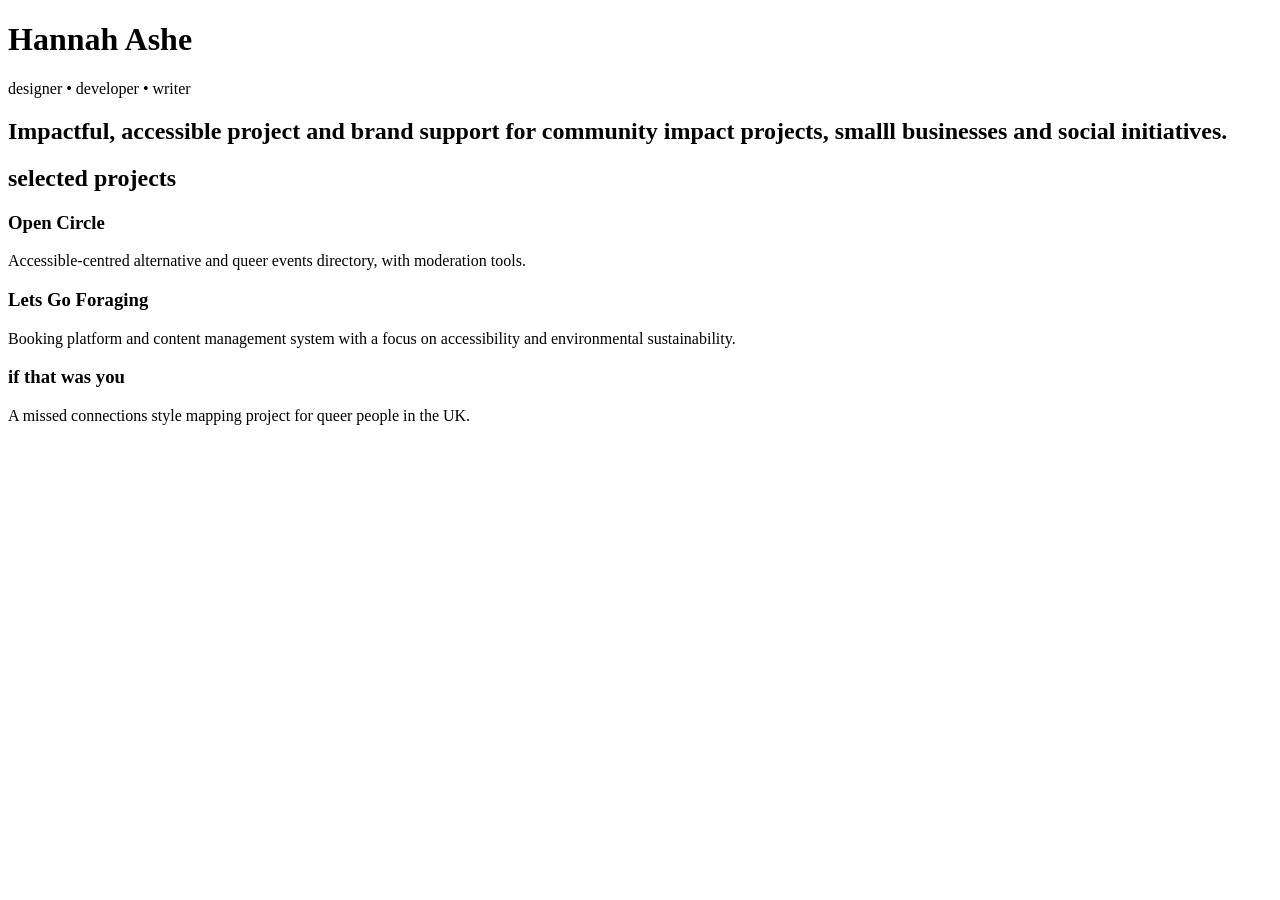
==== index2.html @ 4e05eeb7 "Add index2.html: create initial structure for portfolio with project descriptions and branding" ====
<!doctype html>
<html lang="en">
  <head>
    <meta charset="utf-8" />
    <meta name="viewport" content="width=device-width,initial-scale=1" />
    <title>Hannah Ashe — Designer • Developer • Writer</title>
    <meta
      name="description"
      content="Portfolio of Hannah Ashe — designer, developer, and writer partnering with community impact projects and queer creatives."
    />
    <link rel="preconnect" href="https://fonts.googleapis.com" />
    <link rel="preconnect" href="https://fonts.gstatic.com" crossorigin />
    <link
      href="https://fonts.googleapis.com/css2?family=Archivo:wght@300;400;500;600;700&family=Fraunces:opsz,wght@9..144,600;9..144,800&display=swap"
      rel="stylesheet"
    />
    <link rel="stylesheet" href="assets/css/style2.css" />
  </head>
  <body>
    <main>
      <div class="hero">
        <div class="hero-frame">
          <h1>Hannah Ashe</h1>
        </div>
        <div class="eyebrow">designer • developer • writer</div>
      </div>
      <h2>
        Impactful, accessible project and brand support for community impact
        projects, smalll businesses and social initiatives.
      </h2>
      <div class="divider"></div>
      <div class="section projects-section">
        <h2>selected projects</h2>
        <div class="project-card">
          <h3>Open Circle</h3>
          <div class="project-img"></div>
          <p>
            Accessible-centred alternative and queer events directory, with
            moderation tools.
          </p>
        </div>
        <div class="project-card">
          <h3>Lets Go Foraging</h3>
          <div class="project-img"></div>
          <p>
            Booking platform and content management system with a focus on
            accessibility and environmental sustainability.
          </p>
        </div>
        <div class="project-card">
          <h3>if that was you</h3>
          <div class="project-img"></div>
          <p>
            A missed connections style mapping project for queer people in the
            UK.
          </p>
        </div>
      </div>
    </main>
  </body>
</html>
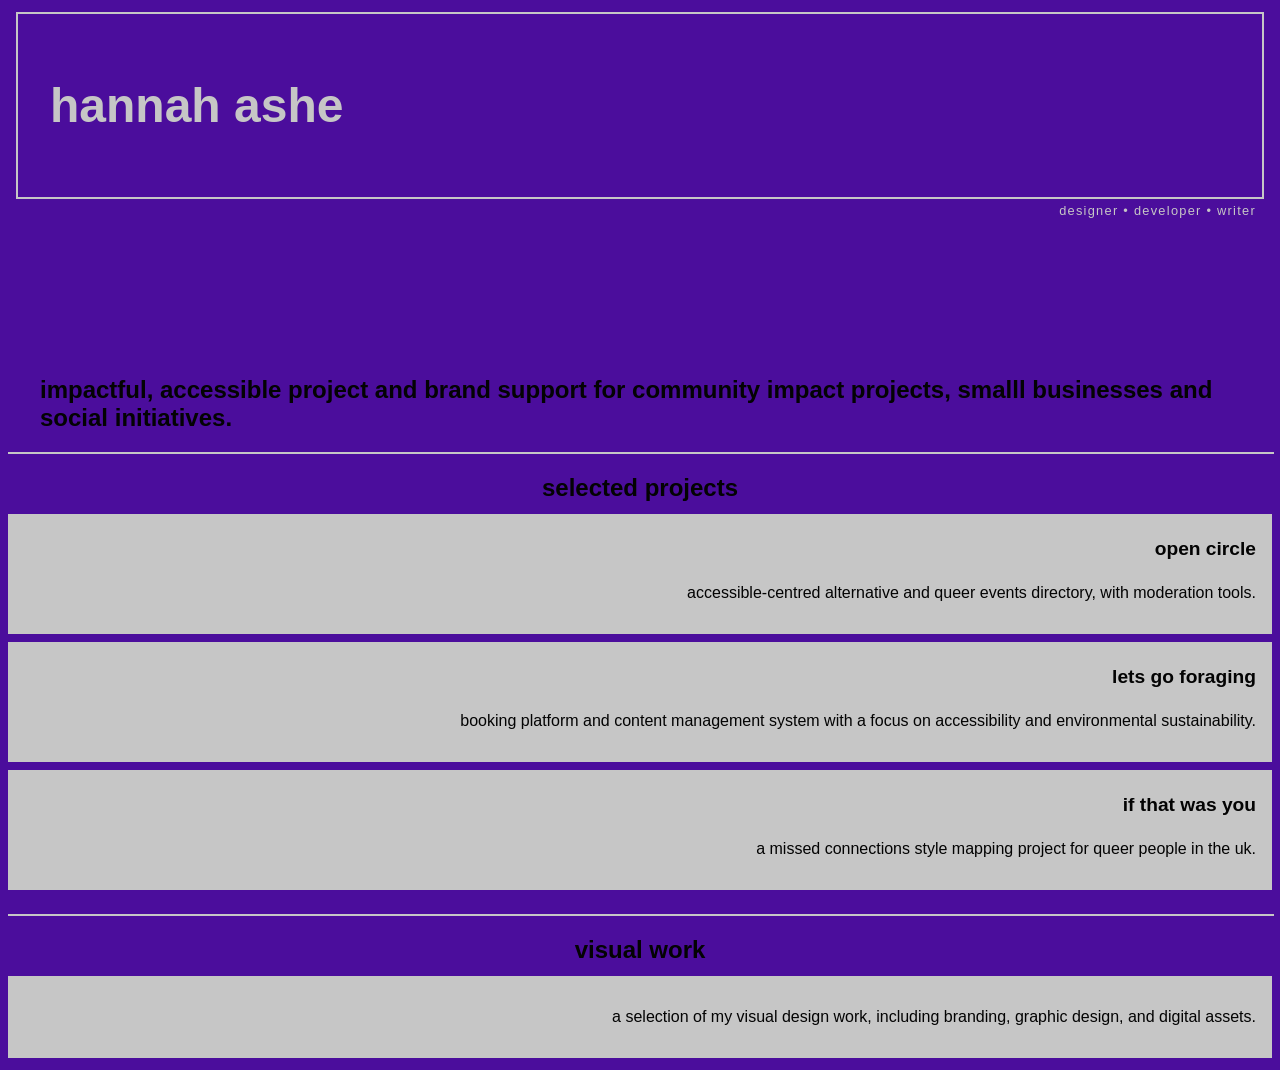
==== commit 2926ead7: "Add visual work section to index2.html with project description" ====
--- a/index2.html
+++ b/index2.html
@@ -56,6 +56,16 @@
           </p>
         </div>
       </div>
+      <div class="divider"></div>
+      <div class="section visual-work">
+        <h2>visual work</h2>
+        <div class="project-card">
+          <p>
+            a selection of my visual design work, including branding, graphic
+            design, and digital assets.
+          </p>
+        </div>
+      </div>
     </main>
   </body>
 </html>
--- a/assets/css/style2.css
+++ b/assets/css/style2.css
@@ -0,0 +1,89 @@
+body {
+  background-color: #c6c6c6;
+  font-family: "Fraunces", sans-serif;
+  background-color: #4b0d9c;
+}
+
+.hero {
+  min-height: 40vh;
+  display: flex;
+  flex-direction: column;
+  margin: 0.5rem 0rem;
+}
+
+.hero-frame {
+  border: 2px solid #c6c6c6;
+  margin: 0.25rem 0.5rem;
+}
+
+h1 {
+  font-family: Arial, Helvetica, sans-serif;
+  font-size: 3rem;
+  color: #c6c6c6;
+  text-transform: lowercase;
+  align-self: center;
+  margin: 4rem 2rem;
+}
+
+h2 {
+  font-family: Arial, Helvetica, sans-serif;
+  font-size: 1.5rem;
+  color: #030303;
+  text-transform: lowercase;
+  align-self: center;
+  margin: 0.5rem 2rem;
+}
+
+.eyebrow {
+  font-size: 0.8rem;
+  color: #c6c6c6;
+  text-transform: lowercase;
+  letter-spacing: 0.1em;
+  margin-bottom: 1rem;
+  justify-self: end;
+  align-self: end;
+  margin-right: 1rem;
+}
+
+.divider {
+  content: " ";
+  border: 1px solid #c6c6c6;
+  width: 100%;
+  display: inline-block;
+}
+
+.section {
+  display: flex;
+  flex-direction: column;
+  margin: 0.5rem 0rem;
+}
+
+.project-card {
+  background-color: #c6c6c6;
+  padding: 1rem;
+  display: flex;
+  flex-direction: column;
+  margin: 0.25rem 0rem;
+}
+
+h3 {
+  font-family: Arial, Helvetica, sans-serif;
+  font-size: 1.2rem;
+  color: #030303;
+  text-transform: lowercase;
+  margin: 0.5rem 0rem;
+  align-self: end;
+}
+
+/* .project-img {
+  width: 100%;
+  min-height: 200px;
+  background-color: #030303;
+  margin: 0.5rem 0rem;
+} */
+
+.project-card > p {
+  color: #030303;
+  text-transform: lowercase;
+  text-align: right;
+}
